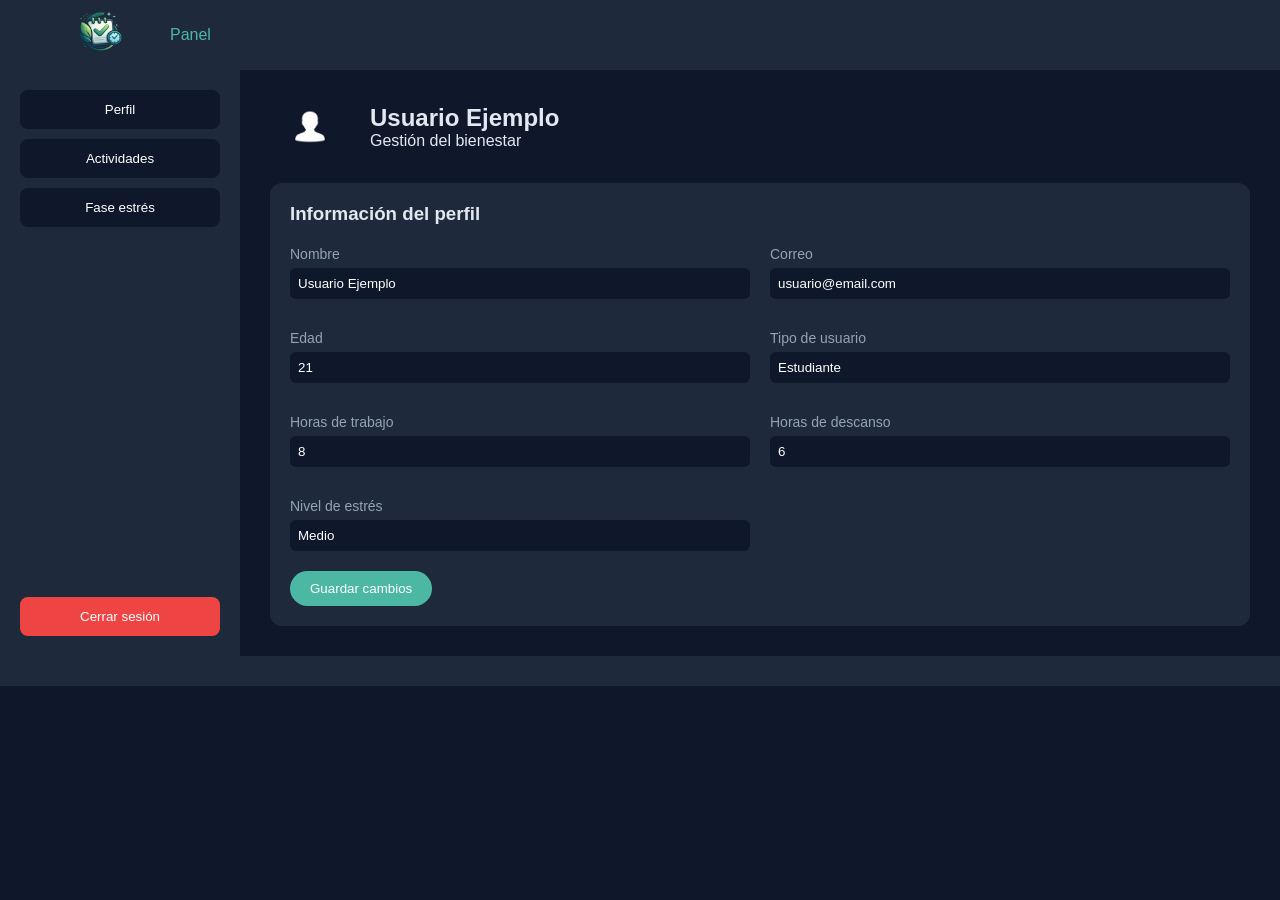
==== frontend/perfil.html @ f7f6a459 "Primer commit" ====
<!DOCTYPE html>
<html lang="es">
<head>
    <meta charset="UTF-8">
    <meta name="viewport" content="width=device-width, initial-scale=1.0">
    <title>Perfil</title>

    <link rel="icon" type="image/png" sizes="32x32" href="img/icono.png">
    <link rel="stylesheet" href="styles.css">
</head>

<body>

<div id="toast"></div>

<header class="header">
    <a href="index.html" class="logo-container">
        <img src="img/logo.png">
        <span>Panel</span>
    </a>
</header>

<div class="dashboard">

    <!-- SIDEBAR -->
    <aside class="sidebar">

        <div class="menu">
            <button onclick="mostrarSeccion('perfil')">Perfil</button>
            <button onclick="mostrarSeccion('tareas')">Actividades</button>
            <button onclick="mostrarSeccion('fase')">Fase estrés</button>
        </div>

        <button class="cerrar">Cerrar sesión</button>

    </aside>

    <!-- CONTENIDO -->
    <main class="contenido">

        <!-- PERFIL -->
        <section id="perfil" class="seccion activa">

            <div class="perfil-top">
                <img src="img/perfil.png" class="avatar-grande">
                <div>
                    <h2>Usuario Ejemplo</h2>
                    <p>Gestión del bienestar</p>
                </div>
            </div>

            <div class="perfil-card">

                <div class="perfil-header">
                    <h3>Información del perfil</h3>
                </div>

                <div class="perfil-grid">

                    <div class="campo">
                        <label>Nombre</label>
                        <input type="text" value="Usuario Ejemplo">
                    </div>

                    <div class="campo">
                        <label>Correo</label>
                        <input type="email" value="usuario@email.com">
                    </div>

                    <div class="campo">
                        <label>Edad</label>
                        <input type="number" value="21">
                    </div>

                    <div class="campo">
                        <label>Tipo de usuario</label>
                        <select class="select-moderno">
                            <option>Estudiante</option>
                            <option>Trabajador</option>
                        </select>
                    </div>

                    <div class="campo">
                        <label>Horas de trabajo</label>
                        <input type="number" value="8">
                    </div>

                    <div class="campo">
                        <label>Horas de descanso</label>
                        <input type="number" value="6">
                    </div>

                    <div class="campo">
                        <label>Nivel de estrés</label>
                        <select class="select-moderno">
                            <option>Bajo</option>
                            <option selected>Medio</option>
                            <option>Alto</option>
                        </select>
                    </div>

                </div>

                <div class="acciones">
                    <button class="btn-principal">Guardar cambios</button>
                </div>

            </div>

        </section>

        <!-- ACTIVIDADES (VACÍO) -->
        <section id="tareas" class="seccion">
            <div class="card-perfil">
                <h3>Actividades</h3>
                <p style="opacity: 0.5;">No hay actividades registradas aún.</p>
            </div>
        </section>

        <!-- FASE ESTRÉS -->
        <section id="fase" class="seccion">

            <div class="card-perfil">
                <h3>Fase de estrés</h3>

                <div class="barra">
                    <div class="nivel"></div>
                </div>

                <p>Fase actual: Resistencia</p>
            </div>

        </section>

    </main>

</div>

<footer class="footer"></footer>

<script src="app.js"></script>
</body>
</html>
---- frontend/styles.css ----
* {
    margin: 0;
    padding: 0;
    box-sizing: border-box;
}

body {
    font-family: 'Segoe UI', sans-serif;
    background: #0F172A;
    color: #E2E8F0;

    min-height: 100vh;
}

/* HEADER */
.header {
    height: 70px; /* altura fija */
    display: flex;
    justify-content: space-between;
    align-items: center;
    padding: 0 40px;
    background: #1E293B;
}

/* LOGO */
.logo-container {
    display: flex;
    align-items: center;
    gap: 10px;
    color: #4CB8A4;
    text-decoration: none;
}

.logo-container img {
    height: 80px;
    width: auto;
    transition: transform 0.3s ease;
}

.logo-container:hover img {
    transform: scale(1.05);
}

/* BOTONES */
.btn-principal {
    background: #4CB8A4;
    color: white;
    padding: 10px 20px;
    border-radius: 20px;
    text-decoration: none;
    border: none;
    transition: 0.3s;
}

.btn-principal:hover {
    transform: translateY(-3px);
    box-shadow: 0 5px 15px rgba(76,184,164,0.4);
}

.btn-secundario {
    padding: 10px 20px;
    border-radius: 20px;
    color: #3B82F6;
    text-decoration: none;
    transition: 0.3s;
}

.btn-secundario:hover {
    background: #3B82F6;
    color: white;
}

/* MAIN */
.main {
    flex: 1;
}

/* HERO */
.hero {
    padding: 80px 20px 40px;
    text-align: center;
}

.hero-contenido {
    max-width: 600px;
    margin: auto;
    animation: fadeUp 1s ease;
}

.hero-btn {
    margin-top: 20px;
    display: inline-block;
}

/* FEATURES */
.features {
    display: flex;
    gap: 20px;
    padding: 40px;
}

.card {
    background: #1E293B;
    padding: 20px;
    border-radius: 12px;
    flex: 1;
    transition: 0.3s;
}

.card:hover {
    transform: translateY(-5px);
}

/* FORM */
.center {
    flex: 1;
    display: flex;
    justify-content: center;
    align-items: center;
}

.form-card {
    background: #1E293B;
    padding: 30px;
    border-radius: 15px;
    width: 320px;
    animation: fadeUp 0.8s ease;
}

input {
    width: 100%;
    padding: 10px;
    margin: 10px 0;
    background: #0F172A;
    border: none;
    border-radius: 6px;
    color: white;
}

/* LINKS */
.form-card a {
    display: inline-block;
    margin-top: 10px;
    color: #3B82F6;
    transition: 0.3s;
}

.form-card a:hover {
    transform: translateX(5px);
}

/* DASHBOARD */
.dashboard {
    display: flex;
    flex: 1;
}

.sidebar {
    width: 240px;
    background: #1E293B;
    display: flex;
    flex-direction: column;
    justify-content: space-between;
    padding: 20px;
}

.menu button {
    width: 100%;
    padding: 12px;
    margin-bottom: 10px;
    background: #0F172A;
    border: none;
    color: white;
    border-radius: 8px;
    cursor: pointer;
    transition: 0.3s;
}

.menu button:hover {
    background: #4CB8A4;
}

.cerrar {
    background: #ef4444;
    border: none;
    color: white;
    padding: 12px;
    border-radius: 8px;
    cursor: pointer;
    transition: 0.3s;
}

.cerrar:hover {
    transform: scale(1.05);
}

/* PERFIL */
.contenido {
    flex: 1;
    padding: 30px;
}

.card-perfil {
    background: #1E293B;
    padding: 20px;
    border-radius: 12px;
    margin-bottom: 20px;
}

/* FOOTER */
.footer {
    background: #1E293B;
    text-align: center;
    padding: 15px;
}

/* ANIMACIÓN */
@keyframes fadeUp {
    from {
        opacity: 0;
        transform: translateY(20px);
    }
    to {
        opacity: 1;
        transform: translateY(0);
    }
}

/* RESPONSIVE */
@media (max-width: 768px) {
    .features {
        flex-direction: column;
    }

    .dashboard {
        flex-direction: column;
    }

    .sidebar {
        width: 100%;
        flex-direction: row;
    }
}

/* PERFIL MODERNO */

.perfil-container {
    max-width: 900px;
    margin: 40px auto;
    padding: 20px;
}

.perfil-top {
    display: flex;
    align-items: center;
    gap: 20px;
    margin-bottom: 30px;
}

.avatar-grande {
    width: 80px;
    border-radius: 50%;
}

.perfil-card {
    background: #1E293B;
    padding: 20px;
    border-radius: 12px;
}

.perfil-header {
    display: flex;
    justify-content: space-between;
    margin-bottom: 20px;
}

.perfil-grid {
    display: grid;
    grid-template-columns: 1fr 1fr;
    gap: 20px;
}

.campo label {
    font-size: 14px;
    color: #94A3B8;
}

.campo input,
.campo select {
    width: 100%;
    padding: 8px;
    margin-top: 5px;
    background: #0F172A;
    border: none;
    border-radius: 6px;
    color: white;
}

.acciones {
    margin-top: 20px;
    display: flex;
    gap: 10px;
}

.btn-cancelar {
    background: #334155;
    color: white;
    border: none;
    padding: 10px 15px;
    border-radius: 8px;
}

/* SELECT MODERNO */
.select-moderno {
    appearance: none;
    background: #0F172A;
    border: 1px solid #334155;
    padding: 10px;
    border-radius: 8px;
    color: white;
    width: 100%;
    cursor: pointer;
    transition: 0.3s;
}

.select-moderno:hover {
    border-color: #4CB8A4;
}

.select-moderno:focus {
    outline: none;
    border-color: #4CB8A4;
    box-shadow: 0 0 5px rgba(76,184,164,0.5);
}

/* ESPACIADO PARA FORMULARIOS */
.center {
    flex: 1;
    display: flex;
    justify-content: center;
    align-items: center;
    padding: 40px 20px;
}

/* evita que se vea pegado */
.form-card {
    margin: 40px 0;
}

.card-perfil p {
    margin-top: 10px;
}

.seccion {
    display: none;
    animation: fadeUp 0.4s ease;
}

.seccion.activa {
    display: block;
}

.menu button.activo {
    background: #4CB8A4;
}


/*:::Ventana Modal*/
#btn-modal{
    display: none;
}
.container-modal{
    width: 100%;
    height: 100vh;
    position: fixed;
    top: 0; left: 0;
    background-color: rgba(144, 148, 150, 0.8);
    backdrop-filter: blur(5px);
    display: none;
    justify-content: center;
    align-items: center;
    z-index: 100;
}
#btn-modal:checked ~ .container-modal{
    display: flex;
}
.content-modal{
    width: 100%;
    max-width: 400px;
    padding: 25px;
    background-color: #1E293B; 
    border-radius: 10px;
    color: #E2E8F0; 
    box-shadow: 0 10px 25px rgba(0,0,0,0.5);
    animation: fadeUp 0.3s ease;
}
.content-modal h2{
    margin-bottom: 15px;
    color: #4CB8A4; 
    text-transform: capitalize;

}
.content-modal p{
    padding: 15px 0px;
    border-top: 1px solid #334155;
    border-bottom: 1px solid #334155;
    color: #CBD5F5;
}
.content-modal .btn-cerrar{
    width: 100%;
    margin-top: 15px;
    display: flex;
    justify-content: flex-end;
}
.content-modal .btn-cerrar label{
    padding: 8px 14px;
    background-color: #4CB8A4;
    color: white;
    border-radius: 6px;
    cursor: pointer;
    transition: 0.3s;
}
.content-modal .btn-cerrar label:hover{
    background-color: #38a89d;
    transform: scale(1.05);
}
.cerrar-modal{
    width:100%;
    height: 100vh;
    position: absolute;
    top:0; left: 0;
    z-index: -1;
}
@media screen and (max-width:800px) {
    .content-modal{
        width: 90%;
    }
}
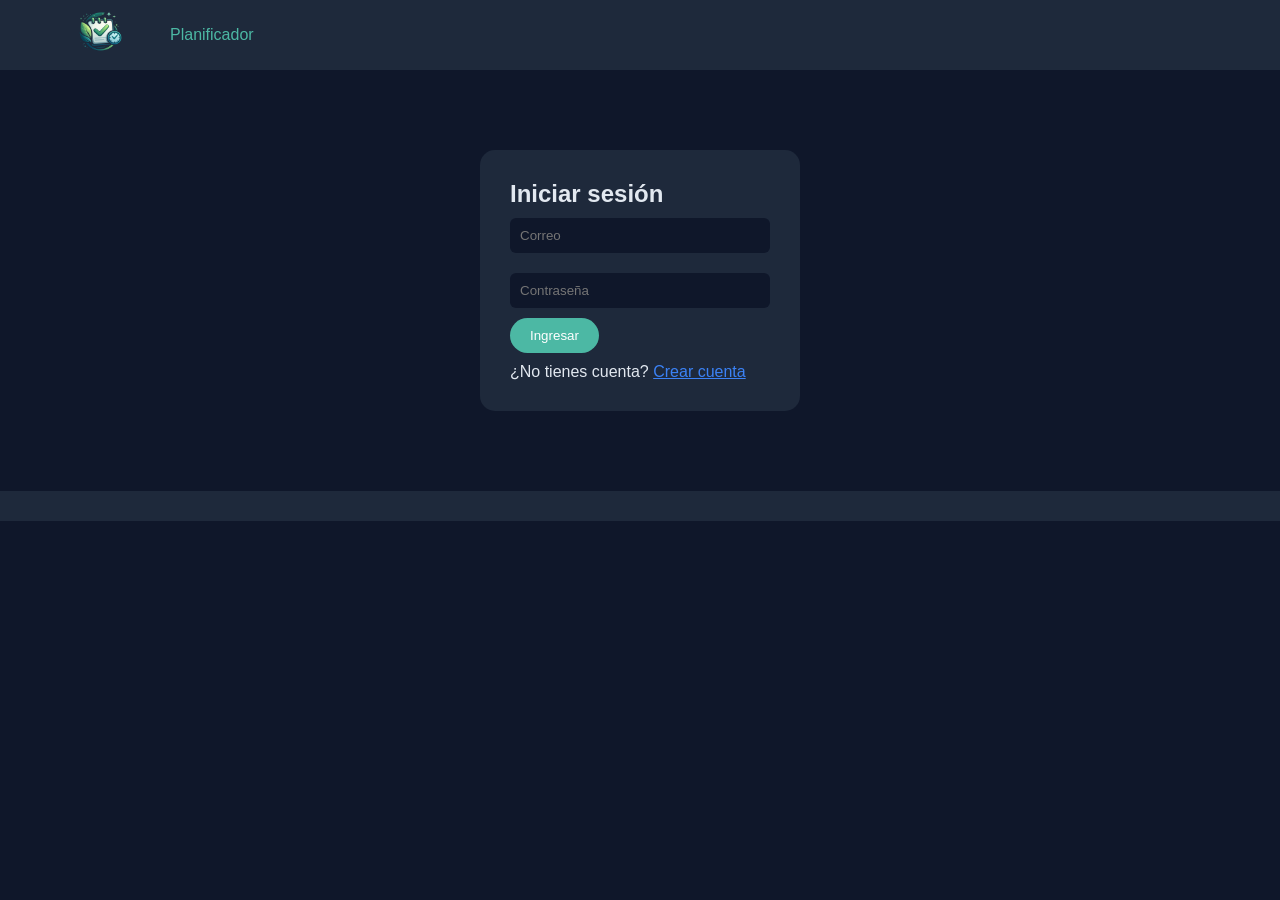
==== commit ad448c7d: "Agregar Gemini IA, historial con calendario, pausa en timer, .gitignore actualizado" ====
--- a/frontend/perfil.html
+++ b/frontend/perfil.html
@@ -13,6 +13,28 @@
 
 <div id="toast"></div>
 
+<!-- TEMPORIZADOR FLOTANTE -->
+<div id="timer-flotante" style="display:none;">
+    <div class="timer-flotante-contenido">
+        <div class="timer-flotante-info">
+            <span class="timer-flotante-icono">⏱</span>
+            <div>
+                <p class="timer-flotante-nombre" id="timer-nombre">Actividad</p>
+                <p class="timer-flotante-tiempo" id="timer-tiempo">00:00</p>
+                <p class="timer-pausas-texto" id="timer-pausas-label" style="display:none; font-size:0.72rem; color:#94A3B8;">⏸ En pausa</p>
+            </div>
+        </div>
+        <div class="timer-flotante-acciones">
+            <button class="timer-btn-completar" onclick="completarActividad()">✓ Completé</button>
+            <button class="timer-btn-pausar" id="btn-pausar" onclick="pausarReanudarActividad()">⏸ Pausar</button>
+            <button class="timer-btn-cancelar" onclick="noCompletarActividad()">✕ No completé</button>
+        </div>
+    </div>
+    <div class="timer-barra-wrap">
+        <div class="timer-barra-progreso" id="timer-barra"></div>
+    </div>
+</div>
+
 <header class="header">
     <a href="index.html" class="logo-container">
         <img src="img/logo.png">
@@ -26,20 +48,133 @@
     <aside class="sidebar">
 
         <div class="menu">
-            <button onclick="mostrarSeccion('perfil')">Perfil</button>
-            <button onclick="mostrarSeccion('tareas')">Actividades</button>
-            <button onclick="mostrarSeccion('fase')">Fase estrés</button>
+            <button id="btn-inicio" onclick="mostrarSeccion('inicio')">Inicio</button>
+            <button id="btn-tareas" onclick="mostrarSeccion('tareas')">Actividades</button>
+            <button id="btn-fase" onclick="mostrarSeccion('fase')">Fase estrés</button>
+            <button id="btn-historial" onclick="mostrarSeccion('historial')">Historial</button>
+            <button id="btn-perfil" onclick="mostrarSeccion('perfil')">Perfil</button>
         </div>
 
-        <button class="cerrar">Cerrar sesión</button>
+                <!-- Cambia el botón actual por este -->
+        <button class="cerrar" onclick="cerrarSesion()">Cerrar sesión</button>
 
     </aside>
 
     <!-- CONTENIDO -->
     <main class="contenido">
+    
+        <section id="inicio" class="seccion activa">
+
+            <!-- Bienvenida -->
+            <div class="dashboard-bienvenida">
+                <div>
+                    <h2 id="inicio-nombre">Hola 👋</h2>
+                    <p id="inicio-fecha"></p>
+                </div>
+                <div class="nivel-estres-badge estres-medio" id="inicio-badge">Calculando...</div>
+            </div>
+
+            <!-- Tarjetas resumen -->
+            <div class="dashboard-cards">
+                <div class="dash-card">
+                    <div class="dash-card-icon">⏱</div>
+                    <div>
+                        <p class="dash-card-label">Horas de trabajo</p>
+                        <p class="dash-card-valor" id="inicio-horas-trabajo">—</p>
+                    </div>
+                </div>
+                <div class="dash-card">
+                    <div class="dash-card-icon">😴</div>
+                    <div>
+                        <p class="dash-card-label">Horas de descanso</p>
+                        <p class="dash-card-valor" id="inicio-horas-descanso">—</p>
+                    </div>
+                </div>
+                <div class="dash-card">
+                    <div class="dash-card-icon">📋</div>
+                    <div>
+                        <p class="dash-card-label">Actividades hoy</p>
+                        <p class="dash-card-valor" id="inicio-actividades-hoy">—</p>
+                    </div>
+                </div>
+                <div class="dash-card">
+                    <div class="dash-card-icon">✅</div>
+                    <div>
+                        <p class="dash-card-label">Completadas</p>
+                        <p class="dash-card-valor" id="inicio-completadas">—</p>
+                    </div>
+                </div>
+            </div>
+
+            <!-- Grid dos columnas -->
+            <div class="dashboard-grid">
+
+                <!-- Columna izquierda -->
+                <div class="dashboard-columna-izq">
+
+                    <!-- Actividades de hoy -->
+                    <div class="dash-panel">
+                        <div class="dash-panel-header">
+                            <h3>Actividades de hoy</h3>
+                            <button class="btn-secundario" onclick="mostrarSeccion('tareas')" style="padding:6px 14px; font-size:0.85rem;">Ver todas →</button>
+                        </div>
+                        <div id="inicio-lista-hoy">
+                            <p style="opacity:0.4; font-size:0.9rem;">Cargando...</p>
+                        </div>
+                    </div>
+
+                    <!-- Recomendación -->
+                    <div class="recomendacion-dia">
+                        <h3>💡 Recomendación del día</h3>
+                        <p id="inicio-recomendacion">Cargando...</p>
+                    </div>
+
+                </div>
+
+                <!-- Columna derecha -->
+                <div class="dashboard-columna-der">
+
+                    <!-- Nivel de estrés -->
+                    <div class="dash-panel">
+                        <div class="dash-panel-header">
+                            <h3>Nivel de estrés</h3>
+                            <span class="nivel-estres-badge" id="inicio-badge-2">—</span>
+                        </div>
+                        <div class="estres-barra-wrap">
+                            <div class="estres-barra-labels">
+                                <span>Bajo</span>
+                                <span>Medio</span>
+                                <span>Alto</span>
+                            </div>
+                            <div class="barra">
+                                <div class="nivel" id="barra-estres"></div>
+                            </div>
+                        </div>
+                        <p style="font-size:0.82rem; color:#64748B; margin-top:0.5rem;" id="inicio-estres-detalle">Calculando tu nivel según tus actividades y hábitos...</p>
+                    </div>
+
+                    <!-- Encuesta -->
+                    <div class="dash-panel">
+                        <div class="dash-panel-header">
+                            <h3>¿Cómo te sientes hoy?</h3>
+                        </div>
+                        <div class="encuesta-opciones">
+                            <button class="encuesta-btn" onclick="responderEncuesta('Muy bien', 1)">😄 Muy bien</button>
+                            <button class="encuesta-btn" onclick="responderEncuesta('Bien', 2)">🙂 Bien</button>
+                            <button class="encuesta-btn" onclick="responderEncuesta('Regular', 3)">😐 Regular</button>
+                            <button class="encuesta-btn" onclick="responderEncuesta('Mal', 4)">😟 Mal</button>
+                            <button class="encuesta-btn" onclick="responderEncuesta('Muy mal', 5)">😩 Muy mal</button>
+                        </div>
+                        <p id="encuesta-respuesta" style="font-size:0.85rem; color:#4CB8A4; margin-top:0.75rem; min-height:1.2rem;"></p>
+                    </div>
+
+                </div>
+            </div>
+
+        </section>
 
         <!-- PERFIL -->
-        <section id="perfil" class="seccion activa">
+        <section id="perfil" class="seccion">
 
             <div class="perfil-top">
                 <img src="img/perfil.png" class="avatar-grande">
@@ -59,42 +194,36 @@
 
                     <div class="campo">
                         <label>Nombre</label>
-                        <input type="text" value="Usuario Ejemplo">
-                    </div>
-
+                        <input type="text" id="perfil-nombre">
+                    </div>
                     <div class="campo">
                         <label>Correo</label>
-                        <input type="email" value="usuario@email.com">
-                    </div>
-
+                        <input type="email" id="perfil-email">
+                    </div>
                     <div class="campo">
                         <label>Edad</label>
-                        <input type="number" value="21">
-                    </div>
-
+                        <input type="number" id="perfil-edad">
+                    </div>
                     <div class="campo">
                         <label>Tipo de usuario</label>
-                        <select class="select-moderno">
+                        <select id="perfil-tipo" class="select-moderno">
                             <option>Estudiante</option>
                             <option>Trabajador</option>
                         </select>
                     </div>
-
                     <div class="campo">
                         <label>Horas de trabajo</label>
-                        <input type="number" value="8">
-                    </div>
-
+                        <input type="number" id="perfil-horas-trabajo">
+                    </div>
                     <div class="campo">
                         <label>Horas de descanso</label>
-                        <input type="number" value="6">
-                    </div>
-
+                        <input type="number" id="perfil-horas-descanso">
+                    </div>
                     <div class="campo">
                         <label>Nivel de estrés</label>
-                        <select class="select-moderno">
+                        <select id="perfil-nivel" class="select-moderno">
                             <option>Bajo</option>
-                            <option selected>Medio</option>
+                            <option>Medio</option>
                             <option>Alto</option>
                         </select>
                     </div>
@@ -102,7 +231,7 @@
                 </div>
 
                 <div class="acciones">
-                    <button class="btn-principal">Guardar cambios</button>
+                    <button class="btn-principal" onclick="guardarPerfil()">Guardar cambios</button>
                 </div>
 
             </div>
@@ -111,23 +240,165 @@
 
         <!-- ACTIVIDADES (VACÍO) -->
         <section id="tareas" class="seccion">
-            <div class="card-perfil">
-                <h3>Actividades</h3>
-                <p style="opacity: 0.5;">No hay actividades registradas aún.</p>
+            <div class="perfil-card" style="margin-bottom:1.5rem;">
+                <div class="perfil-header">
+                    <h3>Actividades</h3>
+                    <button class="btn-principal" onclick="mostrarFormActividad()">+ Nueva actividad</button>
+                </div>
+
+                <!-- Formulario nueva actividad -->
+                <div id="form-actividad" style="display:none;">
+                    <div class="perfil-grid">
+                        <div class="campo">
+                            <label>Nombre</label>
+                            <input type="text" id="act-nombre" placeholder="Nombre de la actividad">
+                        </div>
+                        <div class="campo">
+                            <label>Fecha</label>
+                            <input type="date" id="act-fecha">
+                        </div>
+                        <div class="campo">
+                            <label>Duración (minutos)</label>
+                            <input type="number" id="act-duracion" placeholder="60" min="1">
+                        </div>
+                        <div class="campo">
+                            <label>Categoría</label>
+                            <select id="act-categoria" class="select-moderno">
+                                <option>Trabajo</option>
+                                <option>Estudio</option>
+                                <option>Descanso</option>
+                                <option>Ejercicio</option>
+                                <option>Personal</option>
+                            </select>
+                        </div>
+                        <div class="campo">
+                            <label>Prioridad</label>
+                            <select id="act-prioridad" class="select-moderno">
+                                <option>Alta</option>
+                                <option selected>Media</option>
+                                <option>Baja</option>
+                            </select>
+                        </div>
+                        <div class="campo">
+                            <label>Descripción</label>
+                            <input type="text" id="act-descripcion" placeholder="Opcional">
+                        </div>
+                    </div>
+                    <div class="acciones">
+                        <button class="btn-principal" onclick="crearActividad()">Guardar actividad</button>
+                        <button class="btn-secundario" onclick="ocultarFormActividad()">Cancelar</button>
+                    </div>
+                </div>
+            </div>
+
+            <!-- CALENDARIO -->
+            <div class="perfil-card" style="margin-bottom:1.5rem;">
+                <div class="calendario-header">
+                    <button class="cal-nav" onclick="cambiarMes(-1)">‹</button>
+                    <h3 id="cal-titulo">Mayo 2026</h3>
+                    <button class="cal-nav" onclick="cambiarMes(1)">›</button>
+                </div>
+                <div class="calendario-dias-semana">
+                    <span>Dom</span><span>Lun</span><span>Mar</span>
+                    <span>Mié</span><span>Jue</span><span>Vie</span><span>Sáb</span>
+                </div>
+                <div class="calendario-grid" id="calendario-grid"></div>
+                <div class="calendario-leyenda">
+                    <span><i class="leyenda-dot dot-completada"></i> Completada</span>
+                    <span><i class="leyenda-dot dot-parcial"></i> Parcial</span>
+                    <span><i class="leyenda-dot dot-pendiente"></i> Pendiente</span>
+                </div>
+            </div>
+
+            <!-- ACTIVIDADES DEL DÍA SELECCIONADO -->
+            <div class="perfil-card">
+                <div class="perfil-header">
+                    <h3 id="lista-fecha-titulo">Actividades</h3>
+                </div>
+                <div id="lista-actividades">
+                    <p style="opacity:0.4; font-size:0.9rem;">Selecciona un día en el calendario.</p>
+                </div>
             </div>
         </section>
 
         <!-- FASE ESTRÉS -->
         <section id="fase" class="seccion">
-
-            <div class="card-perfil">
+            <div class="perfil-card">
                 <h3>Fase de estrés</h3>
 
+                <div class="fase-indicador" id="fase-badge">Calculando...</div>
+
                 <div class="barra">
-                    <div class="nivel"></div>
-                </div>
-
-                <p>Fase actual: Resistencia</p>
+                    <div class="nivel" style="transition: width 0.8s ease;"></div>
+                </div>
+
+                <p id="fase-texto">Fase actual: —</p>
+
+                <h4 style="margin-top: 24px; margin-bottom: 12px;">Recomendaciones</h4>
+                <div id="lista-recomendaciones">
+                    <p style="opacity:0.5">Cargando recomendaciones...</p>
+                </div>
+            </div>
+        </section>
+        
+        <!-- HISTORIAL -->
+        
+        <section id="historial" class="seccion">
+
+            <!-- Calendario historial -->
+            <div class="perfil-card" style="margin-bottom:1.5rem;">
+                <div class="perfil-header">
+                    <h3>Historial de actividades</h3>
+                    <button class="btn-secundario" onclick="cargarHistorial()" style="padding:6px 14px; font-size:0.85rem;">↻ Actualizar</button>
+                </div>
+
+                <!-- Navegación mes -->
+                <div class="calendario-header">
+                    <button class="cal-nav" onclick="cambiarMesHistorial(-1)">‹</button>
+                    <h3 id="hist-cal-titulo">Mayo 2026</h3>
+                    <button class="cal-nav" onclick="cambiarMesHistorial(1)">›</button>
+                </div>
+
+                <!-- Días semana -->
+                <div class="calendario-dias-semana">
+                    <span>Dom</span><span>Lun</span><span>Mar</span>
+                    <span>Mié</span><span>Jue</span><span>Vie</span><span>Sáb</span>
+                </div>
+
+                <!-- Grid -->
+                <div class="calendario-grid" id="hist-calendario-grid"></div>
+
+                <!-- Leyenda -->
+                <div class="calendario-leyenda">
+                    <span><i class="leyenda-dot dot-completada"></i> Completada</span>
+                    <span><i class="leyenda-dot dot-parcial"></i> En progreso</span>
+                    <span><i class="leyenda-dot dot-pendiente"></i> Pendiente</span>
+                </div>
+            </div>
+
+            <!-- Panel del día seleccionado -->
+            <div id="hist-dia-panel" style="display:none;">
+
+                <!-- Resumen estadístico del día -->
+                <div class="hist-dia-stats" id="hist-dia-stats"></div>
+
+                <!-- Lista de actividades del día -->
+                <div class="perfil-card">
+                    <div class="perfil-header">
+                        <h3 id="hist-dia-titulo">Actividades del día</h3>
+                    </div>
+                    <div id="hist-dia-lista"></div>
+                </div>
+
+                <!-- Detalle expandido de una actividad -->
+                <div id="historial-detalle" style="display:none; margin-top:1.5rem;" class="perfil-card">
+                    <div class="perfil-header">
+                        <h3 id="detalle-nombre">Detalle</h3>
+                        <button class="btn-secundario" onclick="cerrarDetalle()" style="padding:6px 14px; font-size:0.85rem;">✕ Cerrar</button>
+                    </div>
+                    <div id="detalle-contenido"></div>
+                </div>
+
             </div>
 
         </section>
@@ -140,4 +411,4 @@
 
 <script src="app.js"></script>
 </body>
-</html>+</html>
--- a/frontend/styles.css
+++ b/frontend/styles.css
@@ -194,11 +194,6 @@
     transform: scale(1.05);
 }
 
-/* PERFIL */
-.contenido {
-    flex: 1;
-    padding: 30px;
-}
 
 .card-perfil {
     background: #1E293B;
@@ -242,6 +237,30 @@
     }
 }
 
+
+.recomendacion-item {
+    display: flex;
+    align-items: flex-start;
+    gap: 12px;
+    padding: 12px;
+    border-radius: 8px;
+    background: #0F172A;
+    margin-bottom: 10px;
+}
+
+.rec-icono {
+    font-size: 1.4rem;
+    flex-shrink: 0;
+}
+
+.rec-texto {
+    font-size: 0.9rem;
+    line-height: 1.5;
+    color: #CBD5E1;
+}
+
+
+
 /* PERFIL MODERNO */
 
 .perfil-container {
@@ -295,6 +314,9 @@
     border-radius: 6px;
     color: white;
 }
+
+
+
 
 .acciones {
     margin-top: 20px;
@@ -362,6 +384,24 @@
 
 .menu button.activo {
     background: #4CB8A4;
+}
+
+#toast {
+    position: fixed;
+    bottom: 2rem;
+    left: 50%;
+    transform: translateX(-50%);
+    background: var(--color-principal);
+    color: white;
+    padding: 0.75rem 1.5rem;
+    border-radius: 8px;
+    opacity: 0;
+    transition: opacity 0.3s;
+    z-index: 999;
+}
+
+#toast.visible {
+    opacity: 1;
 }
 
 
@@ -384,6 +424,70 @@
 #btn-modal:checked ~ .container-modal{
     display: flex;
 }
+
+.actividad-item {
+    display: flex;
+    justify-content: space-between;
+    align-items: center;
+    padding: 0.75rem 1rem;
+    border: 1px solid var(--color-border-tertiary);
+    border-radius: 8px;
+    margin-bottom: 0.5rem;
+}
+
+.actividad-info {
+    display: flex;
+    flex-direction: column;
+    gap: 0.25rem;
+}
+
+.actividad-nombre {
+    font-weight: 500;
+}
+
+.actividad-meta {
+    font-size: 0.85rem;
+    opacity: 0.6;
+}
+
+.actividad-acciones {
+    display: flex;
+    align-items: center;
+    gap: 0.5rem;
+}
+
+.select-mini {
+    padding: 0.25rem 0.5rem;
+    font-size: 0.85rem;
+}
+
+.btn-eliminar {
+    background: none;
+    border: 1px solid var(--color-border-tertiary);
+    border-radius: 6px;
+    padding: 0.25rem 0.5rem;
+    cursor: pointer;
+    color: var(--color-text-secondary);
+}
+
+.btn-eliminar:hover {
+    border-color: var(--color-danger);
+    color: var(--color-danger);
+}
+
+.badge {
+    display: inline-block;
+    font-size: 0.75rem;
+    padding: 0.1rem 0.5rem;
+    border-radius: 99px;
+    width: fit-content;
+}
+
+.badge-alta    { background: #fee2e2; color: #991b1b; }
+.badge-media   { background: #fef9c3; color: #854d0e; }
+.badge-baja    { background: #dcfce7; color: #166534; }
+.badge-estado  { background: var(--color-background-secondary); color: var(--color-text-secondary); }
+
 .content-modal{
     width: 100%;
     max-width: 400px;
@@ -437,3 +541,699 @@
     }
 }
 
+/* CONTENIDO PRINCIPAL */
+.contenido {
+    flex: 1;
+    padding: 30px 40px;
+    overflow-y: auto;
+    min-width: 0;
+}
+
+/* BIENVENIDA */
+.dashboard-bienvenida {
+    display: flex;
+    justify-content: space-between;
+    align-items: center;
+    margin-bottom: 2rem;
+    padding-bottom: 1.5rem;
+    border-bottom: 1px solid #1E293B;
+}
+
+.dashboard-bienvenida h2 {
+    font-size: 1.8rem;
+    font-weight: 600;
+    margin-bottom: 0.3rem;
+    color: #E2E8F0;
+}
+
+.dashboard-bienvenida p {
+    color: #64748B;
+    font-size: 0.9rem;
+    text-transform: capitalize;
+}
+
+/* TARJETAS RESUMEN */
+.dashboard-cards {
+    display: grid;
+    grid-template-columns: repeat(4, 1fr);
+    gap: 1rem;
+    margin-bottom: 2rem;
+}
+
+.dash-card {
+    background: #1E293B;
+    border: 1px solid #334155;
+    border-radius: 12px;
+    padding: 1.25rem;
+    display: flex;
+    align-items: center;
+    gap: 1rem;
+    transition: 0.3s;
+}
+
+.dash-card:hover {
+    border-color: #4CB8A4;
+    transform: translateY(-2px);
+}
+
+.dash-card-icon {
+    font-size: 1.8rem;
+    width: 48px;
+    height: 48px;
+    background: #0F172A;
+    border-radius: 10px;
+    display: flex;
+    align-items: center;
+    justify-content: center;
+    flex-shrink: 0;
+}
+
+.dash-card-label {
+    font-size: 0.78rem;
+    color: #64748B;
+    margin-bottom: 0.2rem;
+}
+
+.dash-card-valor {
+    font-size: 1.4rem;
+    font-weight: 600;
+    color: #E2E8F0;
+}
+
+/* LAYOUT DOS COLUMNAS */
+.dashboard-grid {
+    display: grid;
+    grid-template-columns: 1fr 380px;
+    gap: 1.5rem;
+    align-items: start;
+}
+
+.dashboard-columna-izq {
+    display: flex;
+    flex-direction: column;
+    gap: 1.5rem;
+}
+
+.dashboard-columna-der {
+    display: flex;
+    flex-direction: column;
+    gap: 1.5rem;
+}
+
+/* CARDS INTERNAS */
+.dash-panel {
+    background: #1E293B;
+    border: 1px solid #334155;
+    border-radius: 12px;
+    padding: 1.25rem 1.5rem;
+}
+
+.dash-panel-header {
+    display: flex;
+    justify-content: space-between;
+    align-items: center;
+    margin-bottom: 1.25rem;
+}
+
+.dash-panel-header h3 {
+    font-size: 1rem;
+    font-weight: 500;
+    color: #E2E8F0;
+}
+
+/* NIVEL DE ESTRÉS BADGE */
+.nivel-estres-badge {
+    padding: 0.4rem 1.1rem;
+    border-radius: 99px;
+    font-size: 0.82rem;
+    font-weight: 600;
+    letter-spacing: 0.02em;
+}
+
+.estres-bajo  { background: #064e3b; color: #6ee7b7; }
+.estres-medio { background: #78350f; color: #fcd34d; }
+.estres-alto  { background: #7f1d1d; color: #fca5a5; }
+
+/* BARRA DE ESTRÉS */
+.estres-barra-wrap {
+    margin: 1rem 0;
+}
+
+.estres-barra-labels {
+    display: flex;
+    justify-content: space-between;
+    font-size: 0.75rem;
+    color: #64748B;
+    margin-bottom: 6px;
+}
+
+.barra {
+    background: #0F172A;
+    border-radius: 99px;
+    height: 10px;
+    overflow: hidden;
+}
+
+.barra .nivel {
+    height: 100%;
+    border-radius: 99px;
+    transition: width 1s ease;
+}
+
+/* ENCUESTA */
+.encuesta-opciones {
+    display: flex;
+    flex-direction: column;
+    gap: 0.5rem;
+    margin-top: 0.5rem;
+}
+
+.encuesta-btn {
+    padding: 0.6rem 1rem;
+    border: 1px solid #334155;
+    border-radius: 8px;
+    background: #0F172A;
+    cursor: pointer;
+    font-size: 0.9rem;
+    color: #E2E8F0;
+    text-align: left;
+    transition: all 0.2s;
+}
+
+.encuesta-btn:hover {
+    border-color: #4CB8A4;
+    background: #0F172A;
+    color: #4CB8A4;
+}
+
+.encuesta-btn:disabled {
+    opacity: 0.4;
+    cursor: default;
+}
+
+/* RECOMENDACIÓN */
+.recomendacion-dia {
+    background: linear-gradient(135deg, #0F4C3A, #0F172A);
+    border: 1px solid #4CB8A4;
+    border-radius: 12px;
+    padding: 1.25rem 1.5rem;
+}
+
+.recomendacion-dia h3 {
+    color: #4CB8A4;
+    font-size: 0.85rem;
+    text-transform: uppercase;
+    letter-spacing: 0.08em;
+    margin-bottom: 0.75rem;
+}
+
+.recomendacion-dia p {
+    color: #CBD5E1;
+    font-size: 0.9rem;
+    line-height: 1.7;
+}
+
+/* ACTIVIDADES HOY */
+.actividad-item-hoy {
+    display: flex;
+    justify-content: space-between;
+    align-items: center;
+    padding: 0.7rem 0;
+    border-bottom: 1px solid #334155;
+}
+
+.actividad-item-hoy:last-child {
+    border-bottom: none;
+}
+
+.actividad-item-hoy .actividad-nombre {
+    font-size: 0.9rem;
+    color: #E2E8F0;
+}
+
+.actividad-item-hoy .actividad-meta {
+    font-size: 0.78rem;
+    color: #64748B;
+    margin-top: 2px;
+}
+
+/* RESPONSIVE */
+@media (max-width: 1100px) {
+    .dashboard-grid {
+        grid-template-columns: 1fr;
+    }
+    .dashboard-cards {
+        grid-template-columns: repeat(2, 1fr);
+    }
+}
+
+@media (max-width: 768px) {
+    .contenido {
+        padding: 20px;
+    }
+    .dashboard-cards {
+        grid-template-columns: 1fr 1fr;
+    }
+}
+
+/* TEMPORIZADOR FLOTANTE */
+#timer-flotante {
+    position: fixed;
+    bottom: 2rem;
+    right: 2rem;
+    width: 320px;
+    background: #1E293B;
+    border: 1px solid #4CB8A4;
+    border-radius: 14px;
+    overflow: hidden;
+    z-index: 998;
+    box-shadow: 0 8px 32px rgba(0,0,0,0.4);
+    animation: fadeUp 0.4s ease;
+}
+
+.timer-flotante-contenido {
+    padding: 1rem 1.25rem;
+    display: flex;
+    justify-content: space-between;
+    align-items: center;
+    gap: 1rem;
+}
+
+.timer-flotante-info {
+    display: flex;
+    align-items: center;
+    gap: 0.75rem;
+}
+
+.timer-flotante-icono {
+    font-size: 1.5rem;
+}
+
+.timer-flotante-nombre {
+    font-size: 0.85rem;
+    color: #94A3B8;
+    margin-bottom: 2px;
+}
+
+.timer-flotante-tiempo {
+    font-size: 1.4rem;
+    font-weight: 700;
+    color: #4CB8A4;
+    font-variant-numeric: tabular-nums;
+}
+
+.timer-flotante-acciones {
+    display: flex;
+    flex-direction: column;
+    gap: 0.4rem;
+}
+
+.timer-btn-completar {
+    background: #4CB8A4;
+    color: white;
+    border: none;
+    padding: 5px 10px;
+    border-radius: 6px;
+    cursor: pointer;
+    font-size: 0.8rem;
+    transition: 0.2s;
+}
+
+.timer-btn-completar:hover { background: #38a89d; }
+
+.timer-btn-cancelar {
+    background: #334155;
+    color: #94A3B8;
+    border: none;
+    padding: 5px 10px;
+    border-radius: 6px;
+    cursor: pointer;
+    font-size: 0.8rem;
+    transition: 0.2s;
+}
+
+.timer-btn-cancelar:hover {
+    background: #7f1d1d;
+    color: #fca5a5;
+}
+
+.timer-barra-wrap {
+    height: 4px;
+    background: #0F172A;
+}
+
+.timer-barra-progreso {
+    height: 100%;
+    background: #4CB8A4;
+    transition: width 1s linear;
+    width: 100%;
+}
+
+/* CALENDARIO */
+.calendario-header {
+    display: flex;
+    justify-content: space-between;
+    align-items: center;
+    margin-bottom: 1.25rem;
+}
+
+.calendario-header h3 {
+    font-size: 1rem;
+    font-weight: 500;
+    text-transform: capitalize;
+}
+
+.cal-nav {
+    background: #0F172A;
+    border: 1px solid #334155;
+    color: #E2E8F0;
+    width: 32px;
+    height: 32px;
+    border-radius: 8px;
+    cursor: pointer;
+    font-size: 1.1rem;
+    transition: 0.2s;
+    display: flex;
+    align-items: center;
+    justify-content: center;
+}
+
+.cal-nav:hover { border-color: #4CB8A4; color: #4CB8A4; }
+
+.calendario-dias-semana {
+    display: grid;
+    grid-template-columns: repeat(7, 1fr);
+    text-align: center;
+    margin-bottom: 0.5rem;
+}
+
+.calendario-dias-semana span {
+    font-size: 0.75rem;
+    color: #64748B;
+    padding: 4px 0;
+}
+
+.calendario-grid {
+    display: grid;
+    grid-template-columns: repeat(7, 1fr);
+    gap: 4px;
+}
+
+.cal-dia {
+    aspect-ratio: 1;
+    border-radius: 8px;
+    display: flex;
+    flex-direction: column;
+    align-items: center;
+    justify-content: center;
+    cursor: pointer;
+    transition: 0.2s;
+    position: relative;
+    padding: 4px;
+    font-size: 0.85rem;
+    color: #E2E8F0;
+    background: #0F172A;
+    border: 1px solid transparent;
+}
+
+.cal-dia:hover { border-color: #4CB8A4; }
+.cal-dia.vacio { background: transparent; cursor: default; border: none; }
+.cal-dia.hoy { border-color: #4CB8A4; color: #4CB8A4; font-weight: 600; }
+.cal-dia.seleccionado { background: #4CB8A4; color: #0F172A; font-weight: 600; }
+
+.cal-dots {
+    display: flex;
+    gap: 2px;
+    margin-top: 3px;
+}
+
+.cal-dot {
+    width: 5px;
+    height: 5px;
+    border-radius: 50%;
+}
+
+.dot-completada { background: #4ade80; }
+.dot-parcial    { background: #facc15; }
+.dot-pendiente  { background: #f87171; }
+
+.calendario-leyenda {
+    display: flex;
+    gap: 1.5rem;
+    margin-top: 1rem;
+    padding-top: 1rem;
+    border-top: 1px solid #334155;
+}
+
+.calendario-leyenda span {
+    display: flex;
+    align-items: center;
+    gap: 6px;
+    font-size: 0.78rem;
+    color: #64748B;
+}
+
+.leyenda-dot {
+    width: 8px;
+    height: 8px;
+    border-radius: 50%;
+    display: inline-block;
+}
+
+/* MODAL NO COMPLETADA */
+.modal-incumplida {
+    position: fixed;
+    inset: 0;
+    background: rgba(0,0,0,0.6);
+    backdrop-filter: blur(4px);
+    display: flex;
+    align-items: center;
+    justify-content: center;
+    z-index: 1000;
+    animation: fadeUp 0.3s ease;
+}
+
+.modal-incumplida-card {
+    background: #1E293B;
+    border: 1px solid #334155;
+    border-radius: 14px;
+    padding: 2rem;
+    width: 420px;
+    max-width: 90vw;
+}
+
+.modal-incumplida-card h3 {
+    color: #E2E8F0;
+    margin-bottom: 0.5rem;
+}
+
+.modal-incumplida-card p {
+    color: #64748B;
+    font-size: 0.9rem;
+    margin-bottom: 1.25rem;
+}
+
+.modal-incumplida-card textarea {
+    width: 100%;
+    background: #0F172A;
+    border: 1px solid #334155;
+    border-radius: 8px;
+    color: #E2E8F0;
+    padding: 10px;
+    font-size: 0.9rem;
+    resize: none;
+    height: 100px;
+    margin-bottom: 1rem;
+    font-family: inherit;
+}
+
+.modal-incumplida-card textarea:focus {
+    outline: none;
+    border-color: #4CB8A4;
+}
+
+.modal-incumplida-acciones {
+    display: flex;
+    gap: 0.75rem;
+    justify-content: flex-end;
+}
+
+/* BOTÓN PAUSA TIMER */
+.timer-btn-pausar {
+    background: #1E3A5F;
+    color: #93C5FD;
+    border: none;
+    padding: 5px 10px;
+    border-radius: 6px;
+    cursor: pointer;
+    font-size: 0.8rem;
+    transition: 0.2s;
+}
+.timer-btn-pausar:hover { background: #1e40af; }
+
+/* FILTROS HISTORIAL */
+.filtro-btn {
+    padding: 6px 16px;
+    border: 1px solid #334155;
+    border-radius: 20px;
+    background: #0F172A;
+    color: #94A3B8;
+    cursor: pointer;
+    font-size: 0.82rem;
+    transition: 0.2s;
+}
+.filtro-btn:hover { border-color: #4CB8A4; color: #4CB8A4; }
+.filtro-btn.activo { background: #4CB8A4; color: #0F172A; border-color: #4CB8A4; font-weight: 600; }
+
+/* ITEM HISTORIAL */
+.hist-item {
+    display: flex;
+    justify-content: space-between;
+    align-items: center;
+    padding: 1rem;
+    border: 1px solid #334155;
+    border-radius: 10px;
+    margin-bottom: 0.6rem;
+    cursor: pointer;
+    transition: 0.2s;
+    background: #0F172A;
+}
+.hist-item:hover { border-color: #4CB8A4; transform: translateX(3px); }
+.hist-item-izq { display: flex; align-items: flex-start; gap: 0.75rem; }
+.hist-icono { font-size: 1.3rem; padding-top: 2px; }
+.hist-nombre { font-size: 0.95rem; font-weight: 500; color: #E2E8F0; margin-bottom: 2px; }
+.hist-meta { font-size: 0.78rem; color: #64748B; margin-bottom: 6px; }
+.hist-tags { display: flex; gap: 6px; flex-wrap: wrap; align-items: center; }
+.hist-item-der { display: flex; flex-direction: column; align-items: flex-end; gap: 6px; }
+.hist-tiempo-real { font-size: 1.1rem; font-weight: 700; color: #4CB8A4; }
+.hist-tiempo-label { font-size: 0.72rem; color: #64748B; }
+
+/* TAGS HISTORIAL */
+.hist-tag {
+    font-size: 0.72rem;
+    padding: 2px 8px;
+    border-radius: 99px;
+    font-weight: 500;
+}
+.tag-ok     { background: #064e3b; color: #6ee7b7; }
+.tag-tarde  { background: #7f1d1d; color: #fca5a5; }
+.tag-pausas { background: #1e3a5f; color: #93c5fd; }
+
+/* DETALLE ACTIVIDAD */
+.detalle-grid {
+    display: grid;
+    grid-template-columns: 1fr 1fr;
+    gap: 1.5rem;
+    margin-bottom: 1rem;
+}
+.detalle-bloque { display: flex; flex-direction: column; gap: 0.5rem; }
+.detalle-fila {
+    display: flex;
+    justify-content: space-between;
+    padding: 6px 0;
+    border-bottom: 1px solid #1E293B;
+    font-size: 0.88rem;
+}
+.detalle-label { color: #64748B; }
+.detalle-notas {
+    background: #0F172A;
+    border-left: 3px solid #4CB8A4;
+    padding: 0.75rem 1rem;
+    border-radius: 6px;
+    font-size: 0.88rem;
+    color: #CBD5E1;
+    margin-bottom: 0.5rem;
+}
+
+/* PAUSAS */
+.pausas-lista { display: flex; flex-direction: column; gap: 0.4rem; }
+.pausa-item {
+    display: flex;
+    justify-content: space-between;
+    padding: 8px 12px;
+    background: #0F172A;
+    border-radius: 8px;
+    font-size: 0.83rem;
+    color: #94A3B8;
+}
+.pausa-num { color: #4CB8A4; font-weight: 600; }
+.pausa-dur { color: #E2E8F0; }
+
+@media (max-width: 768px) {
+    .detalle-grid { grid-template-columns: 1fr; }
+}
+
+/* STATS DEL DÍA EN HISTORIAL */
+.hist-stats-grid {
+    display: grid;
+    grid-template-columns: repeat(6, 1fr);
+    gap: 0.75rem;
+    margin-bottom: 1.5rem;
+}
+
+.hist-stat-card {
+    background: #1E293B;
+    border: 1px solid #334155;
+    border-radius: 10px;
+    padding: 0.9rem 0.75rem;
+    text-align: center;
+    transition: 0.2s;
+}
+
+.hist-stat-card:hover { transform: translateY(-2px); }
+
+.hist-stat-valor {
+    font-size: 1.6rem;
+    font-weight: 700;
+    color: #E2E8F0;
+    line-height: 1;
+    margin-bottom: 4px;
+}
+
+.hist-stat-label {
+    font-size: 0.72rem;
+    color: #64748B;
+    text-transform: uppercase;
+    letter-spacing: 0.04em;
+}
+
+.stat-verde   .hist-stat-valor { color: #4ade80; }
+.stat-amarillo .hist-stat-valor { color: #facc15; }
+.stat-azul    .hist-stat-valor { color: #60a5fa; }
+.stat-gris    .hist-stat-valor { color: #94A3B8; }
+.stat-teal    .hist-stat-valor { color: #4CB8A4; }
+
+@media (max-width: 900px) {
+    .hist-stats-grid { grid-template-columns: repeat(3, 1fr); }
+}
+
+
+/* GEMINI */
+.gemini-resumen {
+    background: linear-gradient(135deg, #0f2a1f, #0F172A);
+    border: 1px solid #4CB8A4;
+    border-radius: 10px;
+    padding: 1rem 1.25rem;
+    margin-bottom: 1.25rem;
+}
+
+.gemini-resumen p {
+    color: #CBD5E1;
+    font-size: 0.9rem;
+    line-height: 1.6;
+    margin-top: 0.5rem;
+}
+
+.gemini-badge {
+    font-size: 0.72rem;
+    background: #4CB8A4;
+    color: #0F172A;
+    padding: 2px 10px;
+    border-radius: 99px;
+    font-weight: 700;
+    letter-spacing: 0.04em;
+}
+@media (max-width: 500px) {
+    .hist-stats-grid { grid-template-columns: repeat(2, 1fr); }
+}
+
